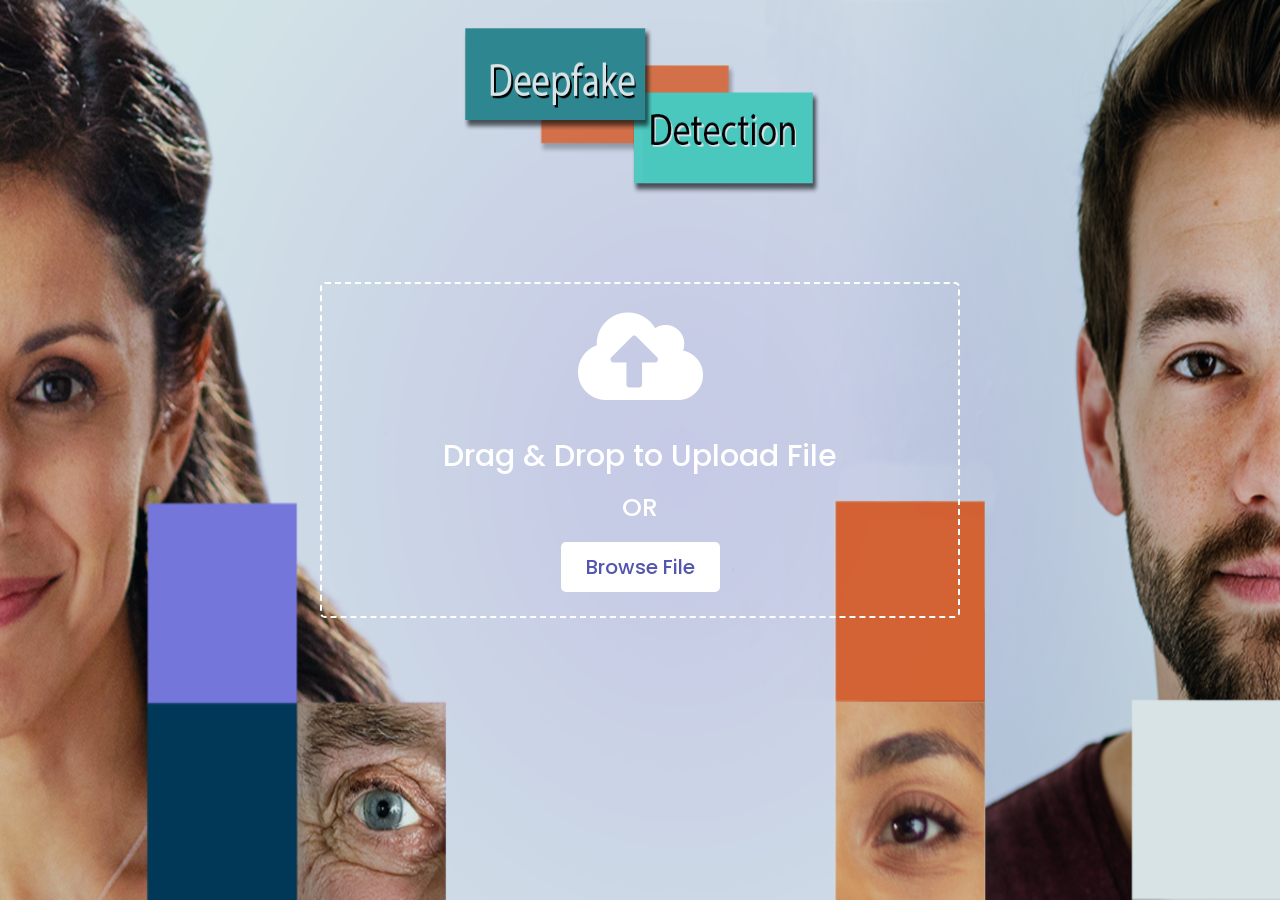
==== index.html @ 6b5775fe "tuesday_free_class" ====
<!DOCTYPE html>
<html lang="en">
  <head>
    <meta charset="UTF-8" />
    <meta http-equiv="X-UA-Compatible" content="IE=edge" />
    <meta name="viewport" content="width=device-width, initial-scale=1.0" />
    <title>Deepfake Detector</title>

    <link
      href="https://cdn.jsdelivr.net/npm/bootstrap@5.1.3/dist/css/bootstrap.min.css"
      rel="stylesheet"
      integrity="sha384-1BmE4kWBq78iYhFldvKuhfTAU6auU8tT94WrHftjDbrCEXSU1oBoqyl2QvZ6jIW3"
      crossorigin="anonymous"
    />

    
  <link rel="stylesheet" type="text/css" href="https://cdnjs.cloudflare.com/ajax/libs/font-awesome/5.8.1/css/all.min.css">
  <link rel="stylesheet" type="text/css" href="https://fonts.googleapis.com/css?family=Montserrat&amp;display=swap"rel="stylesheet">



    <link rel="stylesheet" href="style.css" />
  </head>
  <body>
    <!-- <div class="container min-vh-100">


      <div
        class="d-flex flex-column min-vh-100 vw-90 justify-content-center align-items-center"
      >
        <div class="row container-fluid m-auto">
          <div class="col-md-12 m-auto">
            <section>               
                  <div class="container">
                    <div class="wrapper">
                       <div class="image">
                          <img src="upload.png" alt="">
                       </div>
                       <div class="content">
                          <div class="icon">
                             <i class="fas fa-cloud-upload-alt"></i>
                          </div>
                          <div class="text">
                             Drag and Drop.
                          </div>
                       </div>
                       <div id="cancel-btn">
                          <i class="fas fa-times"></i>
                       </div>
                       <div class="file-name">
                          File name here
                       </div>
                    </div>
                    <button onclick="defaultBtnActive()" id="custom-btn">Browse</button>
                    <input id="default-btn" type="file" hidden multiple>
                 </div>
                
                </div>
              </div>
            </section>
          </div>
        </div>
      </div>
    </div>
  -->
    <script
      src="https://cdn.jsdelivr.net/npm/bootstrap@5.1.3/dist/js/bootstrap.bundle.min.js"
      integrity="sha384-ka7Sk0Gln4gmtz2MlQnikT1wXgYsOg+OMhuP+IlRH9sENBO0LRn5q+8nbTov4+1p"
      crossorigin="anonymous"
    ></script> 

    <div class="drag-area">
      <div class="icon"><i class="fas fa-cloud-upload-alt"></i></div>
      <header>Drag & Drop to Upload File</header>
      <span>OR</span>
      <button>Browse File</button>
      <br>
      <input type="file" hidden multiple="multiple">
    </div>

    <script src="script.js"></script>
  </body>
</html>
---- style.css ----
@import url('https://fonts.googleapis.com/css?family=Poppins:400,500,600,700&display=swap');



body {
  background-image: url("final_background.png");
  background-position: center center;
  background-repeat: no-repeat;
  background-attachment: fixed;
  background-size: 100% 100%;
  background-color: rgba(30, 69, 85, 0.226);
  color:black;
  align-items: center;  
  justify-content: center;
  background-blend-mode: soft-light;
  display: flex;
  min-height: 100vh;
}


@import url('https://fonts.googleapis.com/css2?family=Poppins:wght@200;300;400;500;600;700&display=swap');
*{
  margin: 0;
  padding: 0;
  box-sizing: border-box;
  font-family: "Poppins", sans-serif;
}
/* body{
  display: flex;
  align-items: center;
  justify-content: center;
  min-height: 100vh;
  background: #5256ad;
} */
.drag-area{
  border: 2px dashed #fff;
  height: 50%;
  width: 50%;
  border-radius: 5px;
  display: flex;
  align-items: center;
  justify-content: center;
  flex-direction: column;
}
.drag-area.active{
  border: 2px solid #fff;
}
.drag-area .icon{
  font-size: 100px;
  color: #fff;
}
.drag-area header{
  font-size: 30px;
  font-weight: 500;
  color: #fff;
}
.drag-area span{
  font-size: 25px;
  font-weight: 500;
  color: #fff;
  margin: 10px 0 15px 0;
}
.drag-area button{
  padding: 10px 25px;
  font-size: 20px;
  font-weight: 500;
  border: none;
  outline: none;
  background: #fff;
  color: #5256ad;
  border-radius: 5px;
  cursor: pointer;
}
.drag-area img{
  height: 100%;
  width: 100%;
  object-fit: cover;
  border-radius: 5px;
}

/* *{ 
  margin: 0;
  padding: 0;
  box-sizing: border-box;
  font-family: 'Poppins', sans-serif;
}
html{
  overflow: hidden;
}
html,body{
  display: grid;
  height: 100%;
  place-items: center;
  text-align: center;
}
.container{
  height: 350px;
  width: 630px;
  position: relative;
}
.container .wrapper{
  position: relative;
  height: 300px;
  width: 100%;
  border-radius: 10px;
  border: 2px dashed #000000;
  display: flex;
  align-items: center;
  justify-content: center;
  overflow: hidden;
}
.wrapper.active{
  border: none;
}
.wrapper .image{
  position: absolute;
  height: 100%;
  width: 100%;
  display: flex;
  align-items: center;
  justify-content: center;
}

*/


.wrapper img{
  height: 80%;
  width: 80%;
  object-fit: scale-down;
}
.wrapper .icon{
  font-size: 100px;
  color: #9658fe;
}
.wrapper .text{
  font-size: 20px;
  font-weight: 500;
  color: #5B5B7B;
}
.wrapper #cancel-btn i{
  position: absolute;
  font-size: 20px;
  right: 15px;
  top: 15px;
  color: #9658fe;
  cursor: pointer;
  display: none;
}
.wrapper.active:hover #cancel-btn i{
  display: block;
}
.wrapper #cancel-btn i:hover{
  color: #e74c3c;
}
.wrapper .file-name{
  position: absolute;
  bottom: 0px;
  width: 100%;
  padding: 8px 0;
  font-size: 18px;
  color: #fff;
  display: none;
  background: linear-gradient(135deg,#3a8ffe 0%,#9658fe 100%);
}
.wrapper.active:hover .file-name{
  display: block;
}
.container #custom-btn{
  margin-top: 30px;
  display: block;
  width: 100%;
  height: 50px;
  border: none;
  outline: none;
  border-radius: 25px;
  color: #fff;
  font-size: 18px;
  font-weight: 500;
  letter-spacing: 1px;
  text-transform: uppercase;
  cursor: pointer;
  background: linear-gradient(135deg,#3a8ffe 0%,#9658fe 100%);
}
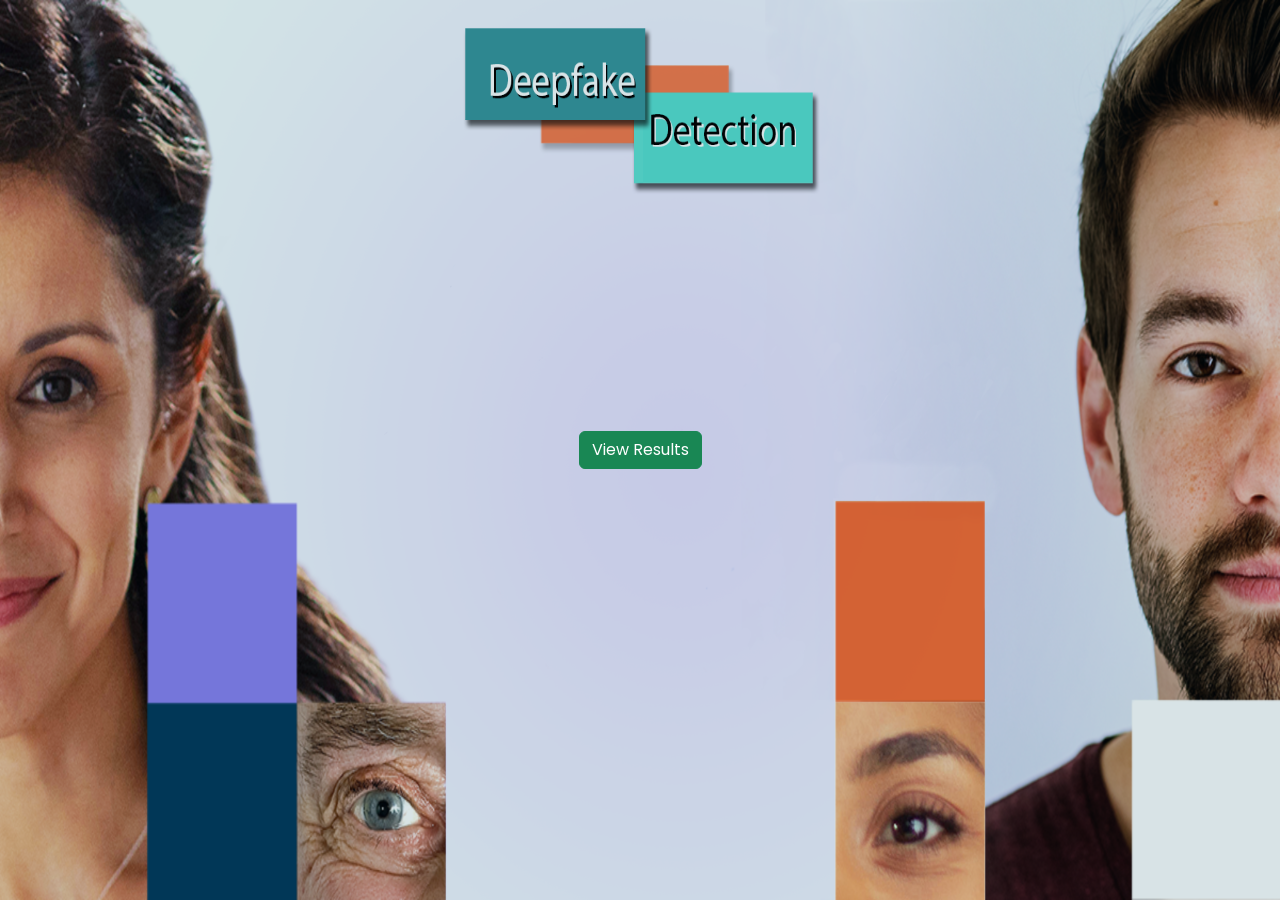
==== commit 6bdc4b30: "done_overlay" ====
--- a/index.html
+++ b/index.html
@@ -1,28 +1,28 @@
 <!DOCTYPE html>
 <html lang="en">
-  <head>
-    <meta charset="UTF-8" />
-    <meta http-equiv="X-UA-Compatible" content="IE=edge" />
-    <meta name="viewport" content="width=device-width, initial-scale=1.0" />
-    <title>Deepfake Detector</title>
 
-    <link
-      href="https://cdn.jsdelivr.net/npm/bootstrap@5.1.3/dist/css/bootstrap.min.css"
-      rel="stylesheet"
-      integrity="sha384-1BmE4kWBq78iYhFldvKuhfTAU6auU8tT94WrHftjDbrCEXSU1oBoqyl2QvZ6jIW3"
-      crossorigin="anonymous"
-    />
+<head>
+  <meta charset="UTF-8" />
+  <meta http-equiv="X-UA-Compatible" content="IE=edge" />
+  <meta name="viewport" content="width=device-width, initial-scale=1.0" />
+  <title>Deepfake Detector</title>
 
-    
-  <link rel="stylesheet" type="text/css" href="https://cdnjs.cloudflare.com/ajax/libs/font-awesome/5.8.1/css/all.min.css">
-  <link rel="stylesheet" type="text/css" href="https://fonts.googleapis.com/css?family=Montserrat&amp;display=swap"rel="stylesheet">
+  <link href="https://cdn.jsdelivr.net/npm/bootstrap@5.1.3/dist/css/bootstrap.min.css" rel="stylesheet"
+    integrity="sha384-1BmE4kWBq78iYhFldvKuhfTAU6auU8tT94WrHftjDbrCEXSU1oBoqyl2QvZ6jIW3" crossorigin="anonymous" />
 
 
+  <link rel="stylesheet" type="text/css"
+    href="https://cdnjs.cloudflare.com/ajax/libs/font-awesome/5.8.1/css/all.min.css">
+  <link rel="stylesheet" type="text/css" href="https://fonts.googleapis.com/css?family=Montserrat&amp;display=swap"
+    rel="stylesheet">
+  <link rel="stylesheet" href="https://cdnjs.cloudflare.com/ajax/libs/font-awesome/4.7.0/css/font-awesome.min.css">
 
-    <link rel="stylesheet" href="style.css" />
-  </head>
-  <body>
-    <!-- <div class="container min-vh-100">
+
+  <link rel="stylesheet" href="style.css" />
+</head>
+
+<body>
+  <!-- <div class="container min-vh-100">
 
 
       <div
@@ -63,21 +63,67 @@
       </div>
     </div>
   -->
-    <script
-      src="https://cdn.jsdelivr.net/npm/bootstrap@5.1.3/dist/js/bootstrap.bundle.min.js"
-      integrity="sha384-ka7Sk0Gln4gmtz2MlQnikT1wXgYsOg+OMhuP+IlRH9sENBO0LRn5q+8nbTov4+1p"
-      crossorigin="anonymous"
-    ></script> 
 
-    <div class="drag-area">
+  <!-- <div id="overlay" onclick="off()">
+    <div id="text">Overlay Text</div>
+  </div> -->
+
+  <div id="overlay">
+    <div class="m-5 h-100">
+      <div style="float: right;" class="m-1"><button class="btn" onclick="off()">
+          <i class="fa fa-close m-0" style="font-size:24px;color:red"></i></button>
+      </div>
+
+
+
+
+
+      <div class = "d-flex h-100 justify-content-center align-items-center">
+
+
+     
+        <div class="card m-3 w-25" style="min-width: 18rem;">
+          <img src="final_background.png" class="card-img-top" alt="...">
+          <div class="card-body bg-danger">
+            <h4 class="card-title"> fake </h4>
+            <p class="card-text">Accuracy: xx%</p>
+          </div>
+        </div>
+  
+        <div class="card m-3 w-25" style="min-width: 18rem;">
+          <img src="final_background.png" class="card-img-top" alt="...">
+          <div class="card-body bg-success">
+            <h4 class="card-title"> fake </h4>
+            <p class="card-text">Accuracy: xx%</p>
+          </div>
+        </div>
+
+    </div>
+  </div>
+</div>
+
+
+
+
+  <div style="padding:20px">
+    <button class="btn btn-success" onclick="on()">View Results</button>
+  </div>
+
+
+  <script src="https://cdn.jsdelivr.net/npm/bootstrap@5.1.3/dist/js/bootstrap.bundle.min.js"
+    integrity="sha384-ka7Sk0Gln4gmtz2MlQnikT1wXgYsOg+OMhuP+IlRH9sENBO0LRn5q+8nbTov4+1p"
+    crossorigin="anonymous"></script>
+
+  <!-- <div class="drag-area">
       <div class="icon"><i class="fas fa-cloud-upload-alt"></i></div>
       <header>Drag & Drop to Upload File</header>
       <span>OR</span>
       <button>Browse File</button>
       <br>
       <input type="file" hidden multiple="multiple">
-    </div>
+    </div> -->
 
-    <script src="script.js"></script>
-  </body>
+  <script src="script.js"></script>
+</body>
+
 </html>
--- a/style.css
+++ b/style.css
@@ -181,4 +181,51 @@
   text-transform: uppercase;
   cursor: pointer;
   background: linear-gradient(135deg,#3a8ffe 0%,#9658fe 100%);
-}+}
+
+section button {
+  margin: 0 auto;
+  font-size: 2.0rem;
+  padding: 1.25rem 2.5rem;
+  display:block;
+  background-color: #009ac9;
+  border: 1px solid transparent;
+  color: #ffffff;
+  font-weight: 300;
+  -webkit-border-radius: 3px;
+          border-radius: 3px;
+  @include transition(all 0.3s ease-in-out);
+}
+
+section button:hover{
+  background-color:#ffffff;
+  color: #009ac9;
+  border-color: #009ac9;
+}
+
+
+/* for overlay */
+#overlay {
+  position: fixed;
+  display: none;
+  width: 100%;
+  height: 100%;
+  top: 0;
+  left: 0;
+  right: 0;
+  bottom: 0;
+  background-color: rgba(0,0,0,0.5);
+  backdrop-filter: blur(10px);
+  z-index: 2;
+  cursor: pointer;
+}
+
+#text{
+  position: absolute;
+  top: 50%;
+  left: 50%;
+  font-size: 50px;
+  color: white;
+  transform: translate(-50%,-50%);
+  -ms-transform: translate(-50%,-50%);
+}
